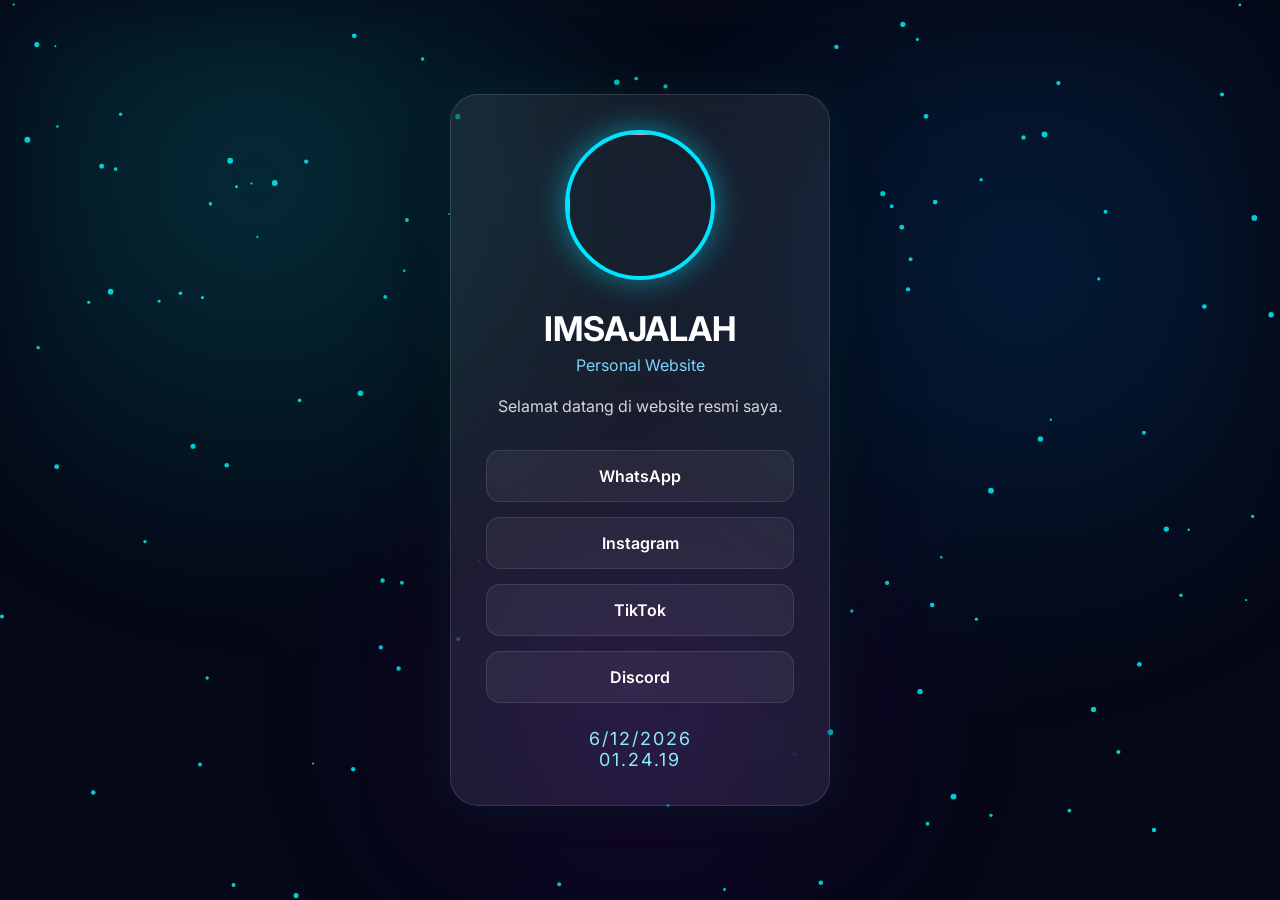
==== index.html @ e5e809da "Add files via upload" ====
<!DOCTYPE html>
<html lang="id">
<head>
<meta charset="UTF-8">
<meta name="viewport" content="width=device-width, initial-scale=1.0">
<title>IMSAJALAH</title>

<link rel="stylesheet" href="style.css">
<link rel="preconnect" href="https://fonts.googleapis.com">
<link href="https://fonts.googleapis.com/css2?family=Inter:wght@300;400;600;700&display=swap" rel="stylesheet">

</head>

<body>

<div id="loader">
<div class="spinner"></div>
<p>Loading...</p>
</div>

<canvas id="particles"></canvas>

<div class="container">

<div class="card">

<img src="assets/profile.jpg" class="profile">

<h1>IMSAJALAH</h1>

<span>Personal Website</span>

<p>
Selamat datang di website resmi saya.
</p>

<div class="buttons">

<a href="https://wa.me/6285876286106" target="_blank">
WhatsApp
</a>

<a href="https://instagram.com/imxzz_33" target="_blank">
Instagram
</a>

<a href="https://tiktok.com/@ixzm_3" target="_blank">
TikTok
</a>

<a href="#">
Discord
</a>

</div>

<div class="clock" id="clock"></div>

</div>

</div>

<script src="script.js"></script>

</body>
</html>
---- style.css ----
*{
    margin:0;
    padding:0;
    box-sizing:border-box;
}

html{
    scroll-behavior:smooth;
}

body{
    font-family:'Inter',sans-serif;
    background:#050816;
    color:#fff;
    overflow:hidden;
}

#particles{
    position:fixed;
    inset:0;
    width:100%;
    height:100%;
    z-index:-2;
}

body::before{
    content:"";
    position:fixed;
    inset:0;
    background:
    radial-gradient(circle at 20% 20%,rgba(0,255,255,.15),transparent 35%),
    radial-gradient(circle at 80% 30%,rgba(0,140,255,.15),transparent 35%),
    radial-gradient(circle at 50% 80%,rgba(140,0,255,.15),transparent 35%);
    filter:blur(50px);
    z-index:-3;
}

#loader{
    position:fixed;
    inset:0;
    background:#050816;
    display:flex;
    justify-content:center;
    align-items:center;
    flex-direction:column;
    z-index:999;
    transition:.8s;
}

.spinner{
    width:70px;
    height:70px;
    border:5px solid rgba(255,255,255,.15);
    border-top:5px solid #00e5ff;
    border-radius:50%;
    animation:spin 1s linear infinite;
}

@keyframes spin{
    to{
        transform:rotate(360deg);
    }
}

#loader p{
    margin-top:20px;
    letter-spacing:3px;
    color:#8fdfff;
}

.container{
    width:100%;
    height:100vh;
    display:flex;
    justify-content:center;
    align-items:center;
    padding:20px;
}

.card{
    width:380px;
    max-width:100%;
    background:rgba(255,255,255,.08);
    backdrop-filter:blur(25px);
    border:1px solid rgba(255,255,255,.12);
    border-radius:28px;
    padding:35px;
    text-align:center;
    box-shadow:
    0 0 40px rgba(0,255,255,.08),
    0 20px 80px rgba(0,0,0,.5);
}

.profile{
    width:150px;
    height:150px;
    border-radius:50%;
    object-fit:cover;
    border:4px solid #00e5ff;
    box-shadow:0 0 30px rgba(0,229,255,.5);
    transition:.4s;
}

.profile:hover{
    transform:scale(1.05) rotate(2deg);
}

h1{
    margin-top:20px;
    font-size:34px;
}

span{
    display:block;
    margin-top:6px;
    color:#7dd3fc;
}

p{
    margin-top:18px;
    color:#d5d5d5;
    line-height:1.7;
}

.buttons{
    margin-top:30px;
    display:flex;
    flex-direction:column;
    gap:15px;
}

.buttons a{
    text-decoration:none;
    color:white;
    padding:15px;
    border-radius:14px;
    background:rgba(255,255,255,.06);
    border:1px solid rgba(255,255,255,.1);
    transition:.3s;
    font-weight:600;
}

.buttons a:hover{
    background:#00c8ff;
    color:#001018;
    transform:translateY(-4px);
    box-shadow:0 0 25px rgba(0,229,255,.45);
}

.clock{
    margin-top:25px;
    font-size:18px;
    color:#8cecff;
    letter-spacing:2px;
}

@media(max-width:480px){

.card{
padding:28px;
}

.profile{
width:120px;
height:120px;
}

h1{
font-size:28px;
}

}
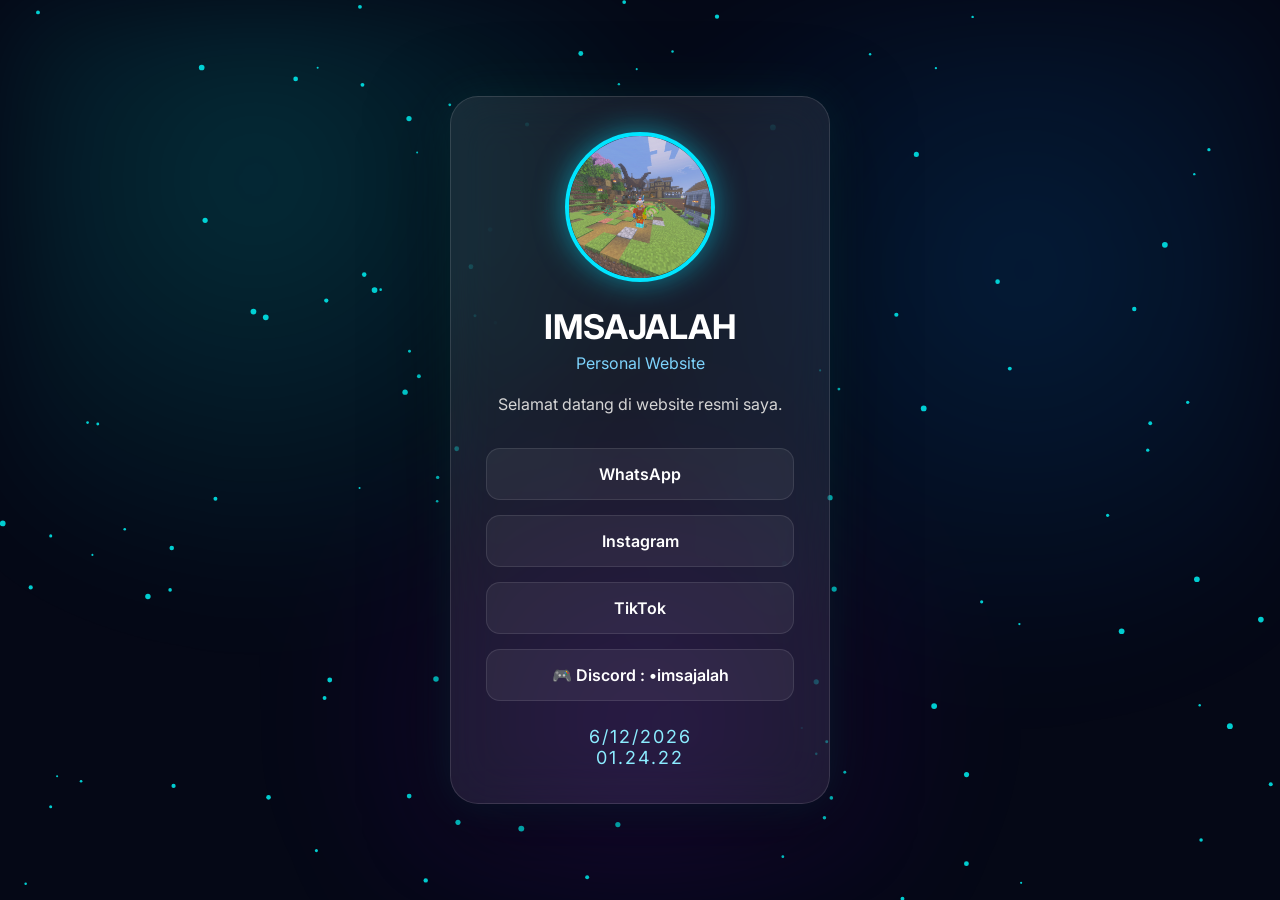
==== commit eec88d0d: "Update Discord link to user profile" ====
--- a/index.html
+++ b/index.html
@@ -48,8 +48,8 @@
 TikTok
 </a>
 
-<a href="#">
-Discord
+<a href="https://discord.com/users/813267203297116191" target="_blank">
+🎮 Discord : •imsajalah
 </a>
 
 </div>
@@ -63,4 +63,4 @@
 <script src="script.js"></script>
 
 </body>
-</html>+</html>
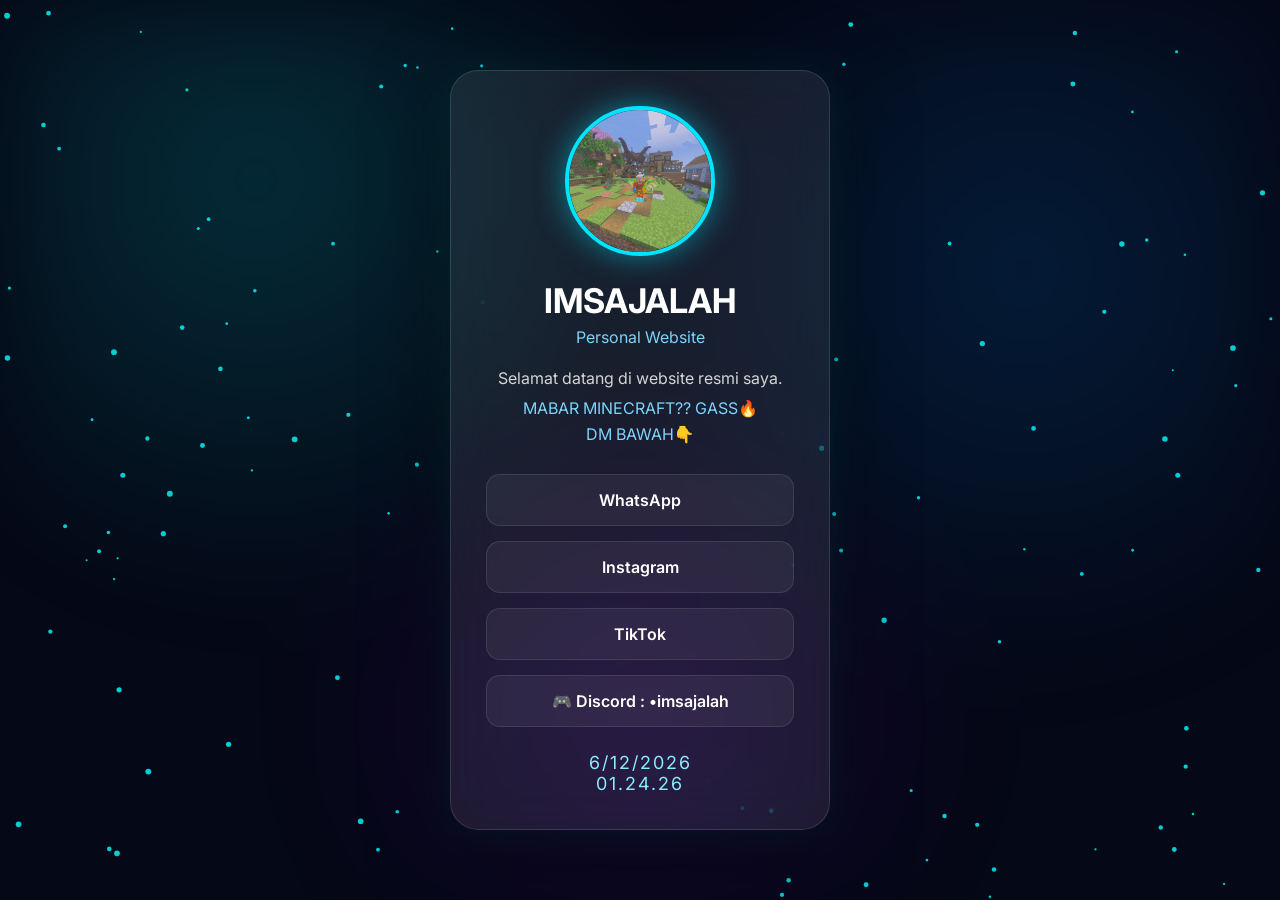
==== commit e712d2de: "Add Minecraft promo section with vibrant styling" ====
--- a/index.html
+++ b/index.html
@@ -34,6 +34,11 @@
 Selamat datang di website resmi saya.
 </p>
 
+<div class="minecraft-promo">
+<span class="minecraft-text">MABAR MINECRAFT?? GASS🔥</span>
+<span class="minecraft-dm">DM BAWAH👇</span>
+</div>
+
 <div class="buttons">
 
 <a href="https://wa.me/6285876286106" target="_blank">
